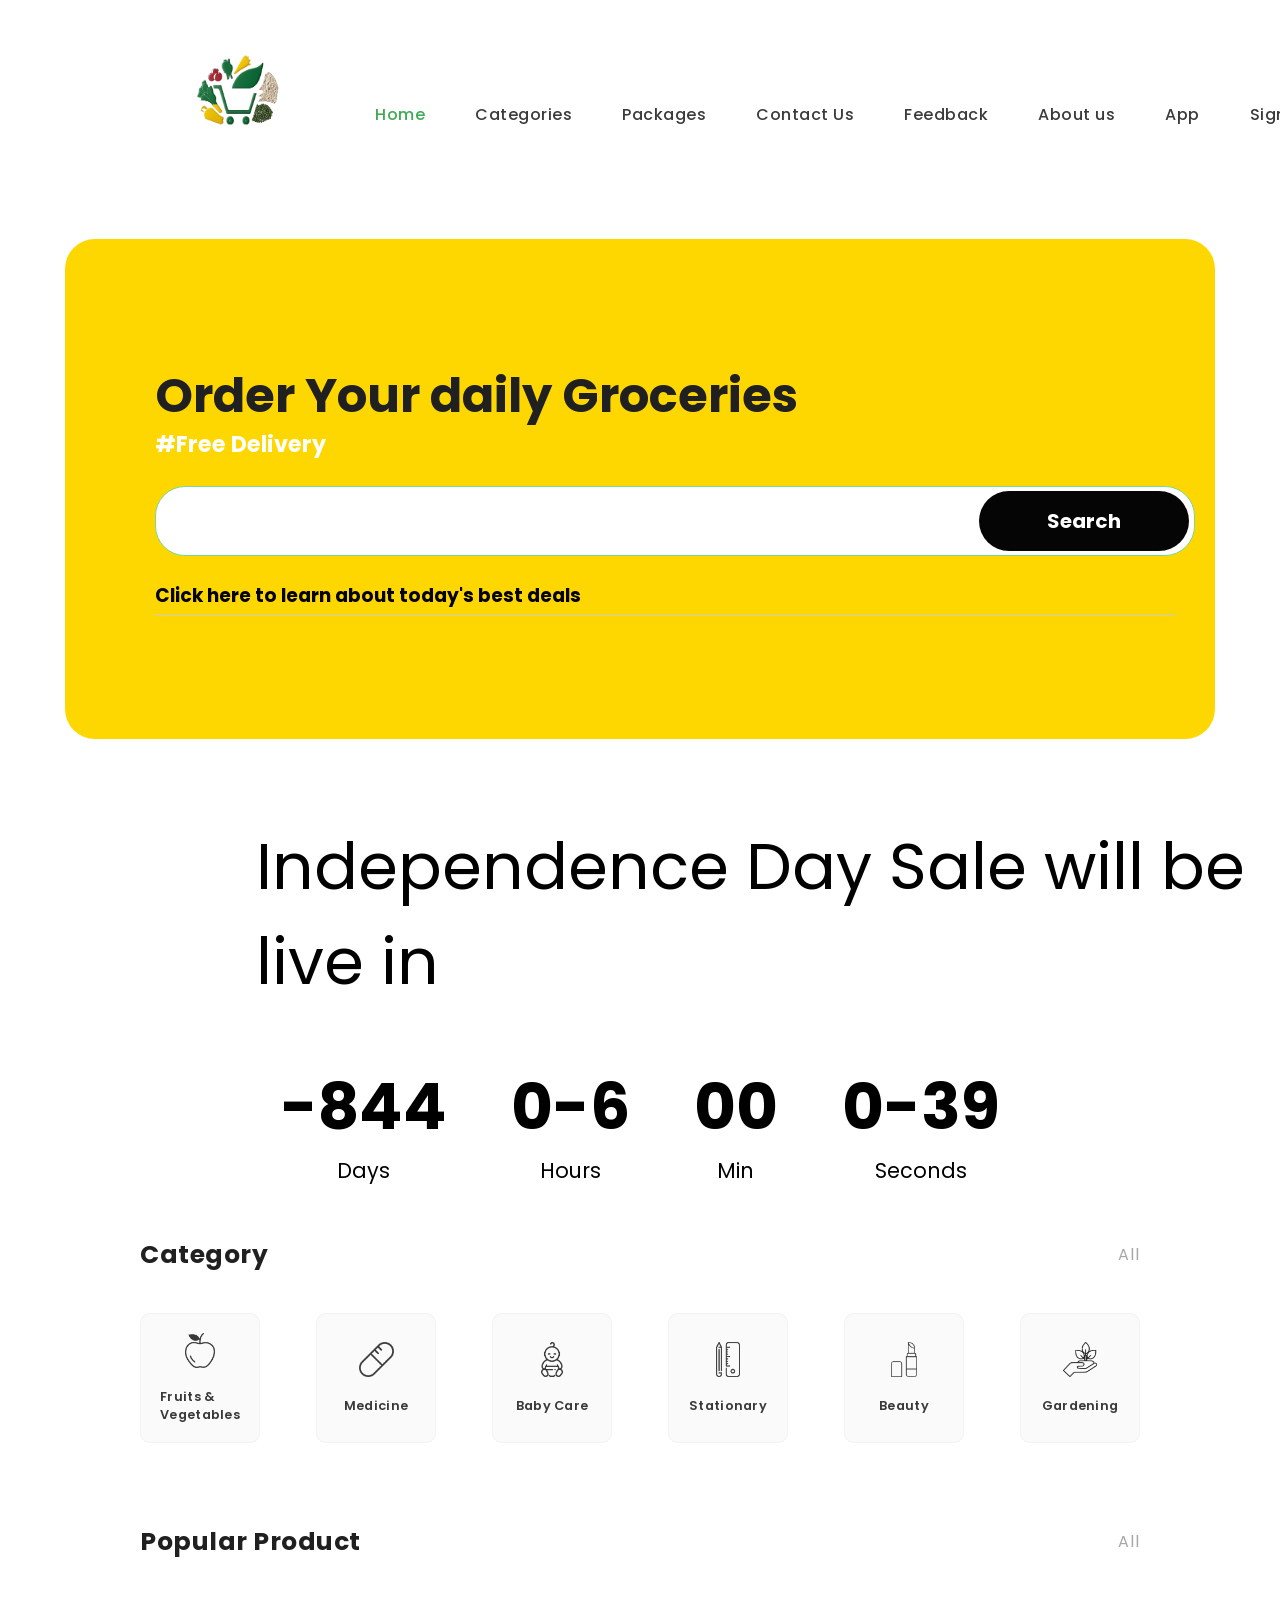
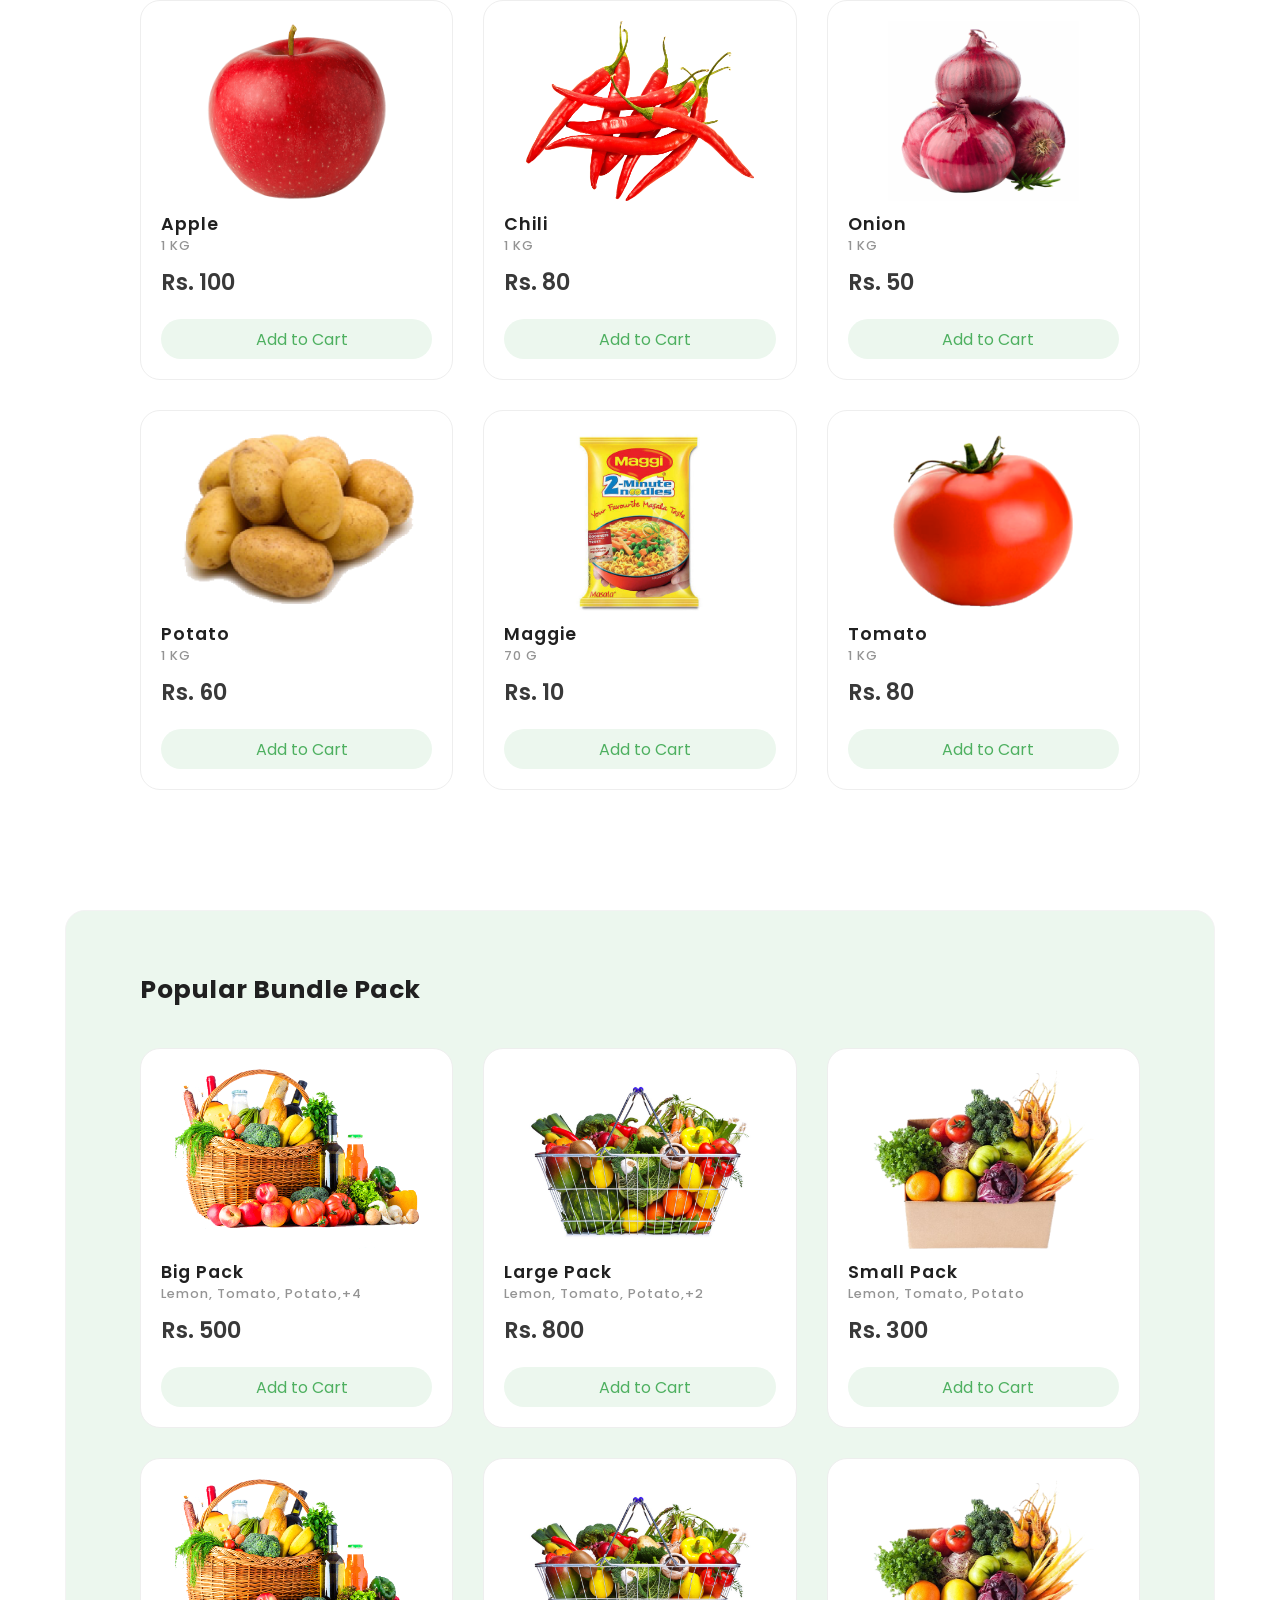
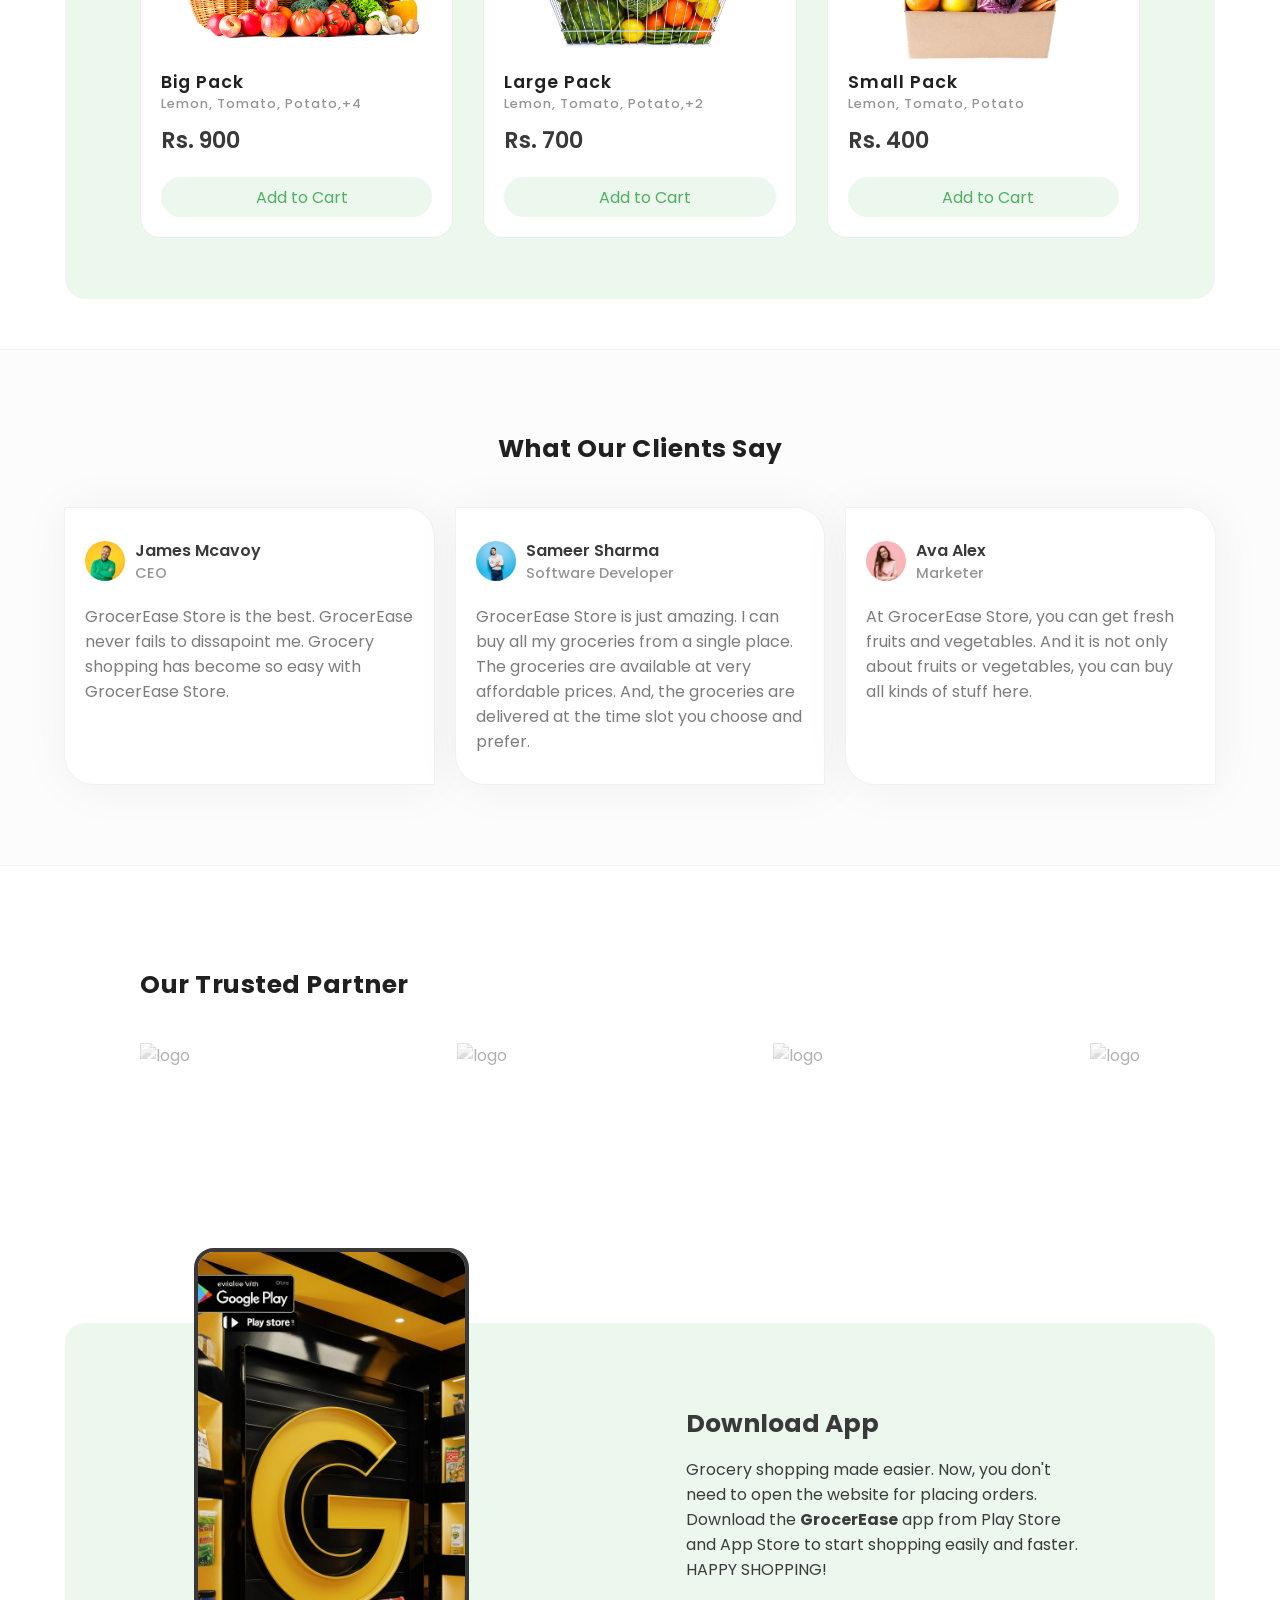
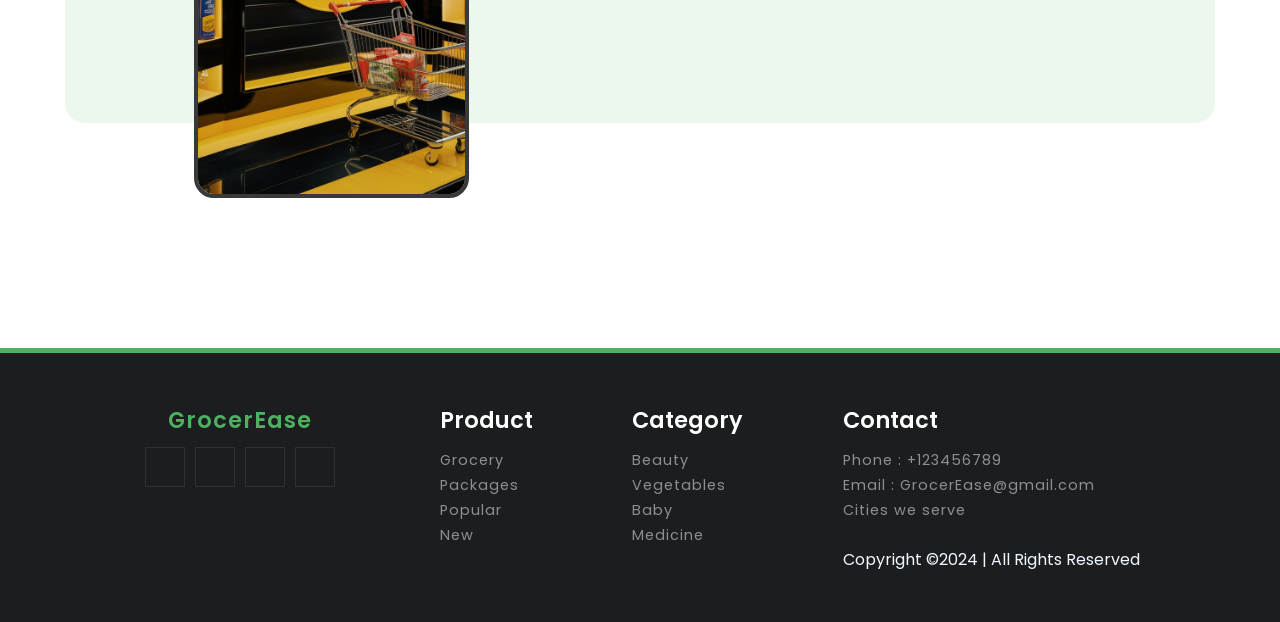
==== index.html @ 17e19a9a "Update and rename home.html to index.html" ====
<!DOCTYPE html>
<html>

<head>
    <link rel="icon" href="https://cdn.pixabay.com/photo/2022/08/01/07/59/vegetables-7357585_640.png" type="image/png">
    <meta charset="utf-8">
    <meta name="viewport" content="width=device-width, initial-scale=1.0">
    <!--==Title==================================-->
    <title>GrocerEase</title>
    <!--==Stylesheet=============================-->
    <link rel="stylesheet" type="text/css" href="Home.css">
    <!--==Using-Font-Awesome=====================-->
    <script src="https://kit.fontawesome.com/5471644867.js" crossorigin="anonymous"></script>
    <script src='Home.js' defer></script>
</head>

<body>
    <!--==Navigation================================-->
    <nav class="navigation">
    
        <!--logo-------->
        <a href="#" class="logo">
    
            <img src="a-sleek-and-modern-logo-for-groceryease-a-grocery--QbFy0qvYS6Co9aeHEq3TIA-3sKDMrnwR7K79w1fFq0Kig-removebg-preview.png"
                alt="logo" id="image">
    
        </a>
    
        <!--menu-btn---->
        <input type="checkbox" class="menu-btn" id="menu-btn">
    
        <label for="menu-btn" class="menu-icon">
    
            <span class="nav-icon"></span>
    
        </label>
    
        <!--menu-------->
        <ul class="menu">
    
            <li>
                <a href="Home Page HTML.html" class="active">
    
                    Home
    
                </a>
    
            </li>
    
            <li>
    
                <a href="#category">
    
                    Categories
    
                </a>
    
            </li>
    
            <li>
    
                <a href="#popular-bundle-pack">
    
                    Packages
    
                </a>
    
            </li>
    
            <li>
    
                <a href="contact.html">
    
                    Contact&nbsp;Us
    
                </a>
    
            </li>
    
            <li>
    
                <a href="Feedback Form HTML.html">
    
                    Feedback
    
                </a>
    
            </li>
    
            <li>
    
                <a href="About Us HTML.html">
    
                    About&nbsp;us
    
                </a>
    
            </li>
    
            <li>
    
                <a href="#download-app">
    
                    App
    
                </a>
    
            </li>
    
            <li>
    
                <a href="Login And Registration HTML.html">
    
                    Sign&nbsp;up
    
                </a>
    
            </li>
    
    
            <li>
    
                <a href="Login And Registration HTML.html">
    
                    Login
    
                </a>
    
            </li>
    
        </ul>
    
        <!--right-nav-(cart-like)-->
        <div class="right-nav">
    
            <!--like----->
            <a href="Wishlist HTML.html" class="like">
    
                <i class="fa-solid fa-heart"></i>
    
                <span>
    
                    2
    
                </span>
    
            </a>
    
            <!--cart----->
            <a href="Shopping Cart HTML.html" class="cart">
    
                <i class="fa-solid fa-cart-shopping"></i>
    
                <span>
    
                    2
    
                </span>
    
            </a>
    
            <!--cart----->
            <a href="Profile HTML.html" class="user-profile">
    
                <i class="fa-solid fa-user"></i>
    
                <span>
    
                    1
    
                </span>
    
            </a>
    
        </div>
    
    </nav>
    
    <!--nav-end--------------------->
    <!--==Search-banner=======================================-->
    <section id="search-banner">
    
        <!--bg--------->
        <img alt="bg" class="bg-1" src="images/bg-1.png">
    
        <img alt="bg" class="bg-1_rev" src="images/bg.png">
    
        <img alt="bg-2" class="bg-2" src="images/bg-2.png">
    
        <!--text------->
        <div class="search-banner-text">
    
            <h1>
    
                Order Your daily Groceries
    
            </h1>
    
            <strong>
    
                #Free Delivery
    
            </strong>
    
            <!--search-box------>
            <form action="" class="search-box">
                <!--icon-->
                <i class="fas fa-search"></i>
    
                <!--input-->
                <input type="text" id="searchBox" class="search-input" name="search" size="80px" required>
    
                <!--btn-->
                <input type="submit" class="search-btn" value="Search">
    
                <!-- Placeholder and suggestions container -->
                <div class="placeholder-container">
                    <span class="placeholder-text"></span>
                </div>
                <ul id="suggestions" class="suggestions-list"></ul>
            </form>
    
    
            <br>
    
            <h3>
    
                <a href='Best Deals HTML.html' style='color: #030303'>
    
                    Click here to learn about today's best deals
    
                </a>
    
            </h3>
    
        </div>
    
    </section>
    
    <!--search-banner-end--------------->
    
    <h2 class='sale-heading'>
    
        Independence Day Sale will be live in
    
    </h2>
    
    <div class="countdown-container">
    
        <div class="countdown-el days-c">
            <p class="big-text" id="days">0</p>
            <span>Days</span>
        </div>
        <div class="countdown-el hours-c">
            <p class="big-text" id="hours">0</p>
            <span>Hours</span>
        </div>
        <div class="countdown-el mins-c">
            <p class="big-text" id="mins">0</p>
            <span>Min</span>
        </div>
        <div class="countdown-el seconds-c">
            <p class="big-text" id="seconds">0</p>
            <span>Seconds</span>
        </div>
    </div>
    <!--==category=========================================-->
    <section id="category">
    
        <!--heading---------------->
        <div class="category-heading">
    
            <h2>
    
                Category
    
            </h2>
    
            <span>
    
                All
    
            </span>
    
        </div>
    
        <!--box-container---------->
        <div class="category-container">
    
            <!--box---------------->
            <a class="category-box" href='Fruits Category Page HTML.html'>
                <img alt="Fruits and Vegetables" src="images/Vegetables.png">
                <span>Fruits & <br> Vegetables</span>
            </a>
            <!--box---------------->
            <a class="category-box" href='Medicine Category Page HTML.html'>
                <img alt="Medicines" src="images/medicine.png">
                <span>Medicine</span>
            </a>
            <!--box---------------->
            <a class="category-box" href="Baby Care Category Page HTML.html">
                <img alt="Baby Care Products" src="images/baby.png">
                <span>Baby Care</span>
            </a>
            <!--box---------------->
            <a class="category-box" href='Office Category Page HTML.html'>
                <img alt="Fish" src="images/office.png">
                <span>Stationary</span>
            </a>
            <!--box---------------->
            <a class="category-box" href='Beauty Category Page HTML.html'>
                <img alt="Beauty Products" src="images/beauty.png">
                <span>Beauty</span>
            </a>
            <!--box---------------->
            <a class="category-box" href='Gardening Category Page HTML.html'>
                <img alt="Gardening Products" src="images/Gardening.png">
                <span>Gardening</span>
            </a>
        </div>
    
    </section>
    <!--category-end----------------------------------->
    <!--==Products====================================-->
    <section id="popular-product">
        <!--heading----------->
        <div class="product-heading">
            <h3>Popular Product</h3>
            <span>All</span>
        </div>
        <!--box-container------>
        <div class="product-container">
            <!--box---------->
            <div class="product-box">
                <img alt="apple" src="images/apple.png">
                <strong>Apple</strong>
                <span class="quantity">1 KG</span>
                <span class="price">Rs. 100</span>
                <!--cart-btn------->
                <a href="Shopping Cart HTML.html" class="cart-btn">
                    <i class="fas fa-shopping-bag"></i> Add to Cart
                </a>
                <!--like-btn------->
                <a class="like-btn">
                    <i class="far fa-heart"></i>
                </a>
            </div>
            <!--box---------->
            <div class="product-box">
                <img alt="chili" src="images/chili.png">
                <strong>Chili</strong>
                <span class="quantity">1 KG</span>
                <span class="price">Rs. 80</span>
                <!--cart-btn------->
                <a href="Shopping Cart HTML.html" class="cart-btn">
                    <i class="fas fa-shopping-bag"></i> Add to Cart
                </a>
                <!--like-btn------->
                <a class="like-btn">
                    <i class="far fa-heart"></i>
                </a>
            </div>
            <!--box---------->
            <div class="product-box">
                <img alt="onion" src="images/onion.png">
                <strong>Onion</strong>
                <span class="quantity">1 KG</span>
                <span class="price">Rs. 50</span>
                <!--cart-btn------->
                <a href="Shopping Cart HTML.html" class="cart-btn">
                    <i class="fas fa-shopping-bag"></i> Add to Cart
                </a>
                <!--like-btn------->
                <a class="like-btn">
                    <i class="far fa-heart"></i>
                </a>
            </div>
            <!--box---------->
            <div class="product-box">
                <img alt="Potato" src="images/patato.png">
                <strong>Potato</strong>
                <span class="quantity">1 KG</span>
                <span class="price">Rs. 60</span>
                <!--cart-btn------->
                <a href="Shopping Cart HTML.html" class="cart-btn">
                    <i class="fas fa-shopping-bag"></i> Add to Cart
                </a>
                <!--like-btn------->
                <a class="like-btn">
                    <i class="far fa-heart"></i>
                </a>
            </div>
            <!--box---------->
            <div class="product-box">
                <img alt="Garlic" src="images/maggi.jpg">
                <strong>Maggie</strong>
                <span class="quantity">70 G</span>
                <span class="price">Rs. 10</span>
                <!--cart-btn------->
                <a href="#" class="cart-btn">
                    <i class="fas fa-shopping-bag"></i> Add to Cart
                </a>
                <!--like-btn------->
                <a class="like-btn">
                    <i class="far fa-heart"></i>
                </a>
            </div>
            <!--box---------->
            <div class="product-box">
                <img alt="Tomato" src="images/tamato.png">
                <strong>Tomato</strong>
                <span class="quantity">1 KG</span>
                <span class="price">Rs. 80</span>
                <!--cart-btn------->
                <a href="Shopping Cart HTML.html" class="cart-btn">
                    <i class="fas fa-shopping-bag"></i> Add to Cart
                </a>
                <!--like-btn------->
                <a class="like-btn">
                    <i class="far fa-heart"></i>
                </a>
            </div>
        </div>
    </section>
    <!--popular-product-end--------------------->
    <!--Popular-bundle-pack===================================-->
    <section id="popular-bundle-pack">
        <!--heading-------------->
        <div class="product-heading">
            <h3>Popular Bundle Pack</h3>
        </div>
        <!--box-container------>
        <div class="product-container">
            <!--box---------->
            <div class="product-box">
                <img alt="Big Pack" src="images/pack1.png">
                <strong>Big Pack</strong>
                <span class="quantity">Lemon, Tomato, Potato,+4</span>
                <span class="price">Rs. 500</span>
                <!--cart-btn------->
                <a href="Shopping Cart HTML.html" class="cart-btn">
                    <i class="fas fa-shopping-bag"></i> Add to Cart
                </a>
                <!--like-btn------->
                <a class="like-btn">
                    <i class="far fa-heart"></i>
                </a>
            </div>
            <!--box---------->
            <div class="product-box">
                <img alt="Large Pack" src="images/pack2.jpg">
                <strong>Large Pack</strong>
                <span class="quantity">Lemon, Tomato, Potato,+2</span>
                <span class="price">Rs. 800</span>
                <!--cart-btn------->
                <a href="Shopping Cart HTML.html" class="cart-btn">
                    <i class="fas fa-shopping-bag"></i> Add to Cart
                </a>
                <!--like-btn------->
                <a class="like-btn">
                    <i class="far fa-heart"></i>
                </a>
            </div>
            <!--box---------->
            <div class="product-box">
                <img alt="small Pack" src="images/pack3.png">
                <strong>Small Pack</strong>
                <span class="quantity">Lemon, Tomato, Potato</span>
                <span class="price">Rs. 300</span>
                <!--cart-btn------->
                <a href="Shopping Cart HTML.html" class="cart-btn">
                    <i class="fas fa-shopping-bag"></i> Add to Cart
                </a>
                <!--like-btn------->
                <a class="like-btn">
                    <i class="far fa-heart"></i>
                </a>
            </div>
            <!--box---------->
            <div class="product-box">
                <img alt="pack" src="images/pack1.png">
                <strong>Big Pack</strong>
                <span class="quantity">Lemon, Tomato, Potato,+4</span>
                <span class="price">Rs. 900</span>
                <!--cart-btn------->
                <a href="Shopping Cart HTML.html" class="cart-btn">
                    <i class="fas fa-shopping-bag"></i> Add to Cart
                </a>
                <!--like-btn------->
                <a class="like-btn">
                    <i class="far fa-heart"></i>
                </a>
            </div>
            <!--box---------->
            <div class="product-box">
                <img alt="Large Pack" src="images/pack2.jpg">
                <strong>Large Pack</strong>
                <span class="quantity">Lemon, Tomato, Potato,+2</span>
                <span class="price">Rs. 700</span>
                <!--cart-btn------->
                <a href="Shopping Cart HTML.html" class="cart-btn">
                    <i class="fas fa-shopping-bag"></i> Add to Cart
                </a>
                <!--like-btn------->
                <a class="like-btn">
                    <i class="far fa-heart"></i>
                </a>
            </div>
            <!--box---------->
            <div class="product-box">
                <img alt="small Pack" src="images/pack3.png">
                <strong>Small Pack</strong>
                <span class="quantity">Lemon, Tomato, Potato</span>
                <span class="price">Rs. 400</span>
                <!--cart-btn------->
                <a href="Shopping Cart HTML.html" class="cart-btn">
                    <i class="fas fa-shopping-bag"></i> Add to Cart
                </a>
                <!--like-btn------->
                <a class="like-btn">
                    <i class="far fa-heart"></i>
                </a>
            </div>
        </div>
    </section>
    <!--popular-bundle-pack-end-------------------------------->
    <!--==Clients===============================================-->
    <section id="clients">
        <!--heading---------------->
        <div class="client-heading">
            <h3>What Our Clients Say</h3>
        </div>
        <!--box-container---------->
        <div class="client-box-container">
            <!--box------------->
            <div class="client-box">
                <!--==profile===-->
                <div class="client-profile">
                    <!--img--->
                    <img alt="client" src="images/client-1.jpg">
                    <!--text-->
                    <div class="profile-text">
                        <strong>James Mcavoy</strong>
                        <span>CEO</span>
                    </div>
                </div>
                <!--==Rating======-->
                <div class="rating">
                    <i class="fas fa-star"></i>
                    <i class="fas fa-star"></i>
                    <i class="fas fa-star"></i>
                    <i class="fas fa-star"></i>
                    <i class="fas fa-star"></i>
                </div>
                <!--==comments===-->
                <p>GrocerEase Store is the best. GrocerEase never fails to dissapoint me. Grocery shopping has become so
                    easy with GrocerEase Store.</Str>
                </p>
            </div>
            <!--box------------->
            <div class="client-box">
                <!--==profile===-->
                <div class="client-profile">
                    <!--img--->
                    <img alt="client" src="images/client-2.jpg">
                    <!--text-->
                    <div class="profile-text">
                        <strong>Sameer Sharma</strong>
                        <span>Software Developer</span>
                    </div>
                </div>
                <!--==Rating======-->
                <div class="rating">
                    <i class="fas fa-star"></i>
                    <i class="fas fa-star"></i>
                    <i class="fas fa-star"></i>
                    <i class="fas fa-star"></i>
                    <i class="fas fa-star"></i>
                </div>
                <!--==comments===-->
                <p>GrocerEase Store is just amazing. I can buy all my groceries from a single place. The groceries are
                    available at very affordable prices. And, the groceries are delivered at the time slot you choose and
                    prefer.</p>
            </div>
            <!--box------------->
            <div class="client-box">
                <!--==profile===-->
                <div class="client-profile">
                    <!--img--->
                    <img alt="client" src="images/client-3.jpg">
                    <!--text-->
                    <div class="profile-text">
                        <strong>Ava Alex</strong>
                        <span>Marketer</span>
                    </div>
                </div>
                <!--==Rating======-->
                <div class="rating">
                    <i class="fas fa-star"></i>
                    <i class="fas fa-star"></i>
                    <i class="fas fa-star"></i>
                    <i class="fas fa-star"></i>
                    <i class="fas fa-star"></i>
                </div>
                <!--==comments===-->
                <p>At GrocerEase Store, you can get fresh fruits and vegetables. And it is not only about fruits or
                    vegetables, you can buy all kinds of stuff here.</p>
            </div>
        </div>
    </section>
    <!--client-section-end---------->
    <!--==Partnre-logo================================-->
    <section id="partner">
        <!--heading------------>
        <div class="partner-heading">
            <h3>Our Trusted Partner</h3>
        </div>
        <!--logo-container----->
        <div class="logo-container">
            <img alt="logo" src="images/logo-1.png">
            <img alt="logo" src="images/logo-2.png">
            <img alt="logo" src="images/logo-3.png">
            <img alt="logo" src="images/logo-4.png">
        </div>
    </section>
    <!--logo-section-end--------------------->
    <!--==download-app====================================-->
    <section id="download-app">
        <!--img----------------------->
        <div class="app-img">
            <img alt="app" src="images/mobile.jpeg">
        </div>
        <!--text---------------------->
        <div class="download-app-text">
            <strong>Download App</strong>
            <p>Grocery shopping made easier. Now, you don't need to open the website for placing orders. Download the
                <b>GrocerEase</b> app from Play Store and App Store to start shopping easily and faster. <br> HAPPY
                SHOPPING!</b></p>
            <!--btns------->
            <div class="download-btns">
                <a href="https://www.apple.com/in/app-store/"><img alt="" src="images/appstore-btn.png"></a>
                <a href="https://play.google.com/store"><img alt="" src="images/googleplay-btn.png"></a>
            </div>
        </div>
    </section>
    <!--download-app-section-end------------------------->
    <!--==Footer=============================================-->
    <footer>
        <div class="footer-container">
            <!--logo-container------>
            <div class="footer-logo">
                <a href="file:///C:/Users/RAGHAV/Desktop/Coding/Grocery/Logo.png"><span>GrocerEase</span></a>
                <!--social----->
                <div class="footer-social">
                    <a href="https://www.facebook.com/"><i class="fa-brands fa-facebook"></i></a>
                    <a href="https://twitter.com/?lang=en-in"><i class="fab fa-twitter"></i></a>
                    <a href="https://www.instagram.com/"><i class="fab fa-instagram"></i></a>
                    <a href="https://www.youtube.com/"><i class="fab fa-youtube"></i></a>
                </div>
            </div>
            <!--links------------------------->
            <div class="footer-links">
                <strong>Product</strong>
                <ul>
                    <li><a href="#">Grocery</a></li>
                    <li><a href="#">Packages</a></li>
                    <li><a href="#">Popular</a></li>
                    <li><a href="#">New</a></li>
                </ul>
            </div>
            <!--links------------------------->
            <div class="footer-links">
                <strong>Category</strong>
                <ul>
                    <li><a href="#">Beauty</a></li>
                    <li><a href="#">Vegetables</a></li>
                    <li><a href="#">Baby</a></li>
                    <li><a href="#">Medicine</a></li>
                </ul>
            </div>
            <!--links-------------------------->
            <div class="footer-links">
                <strong>Contact</strong>
                <ul>
                    <li><a href="#">Phone : +123456789</a></li>
                    <li><a href="#">Email : GrocerEase@gmail.com</a></li>
                    <li><a href="#">Cities we serve</a></li>
                </ul>
                <br>
                <p style="color: aliceblue;">Copyright ©2024 | All Rights Reserved</p>
            </div>
        </div>
    </footer>
</body>

</html>
---- Home.css ----
@import url('https://fonts.googleapis.com/css2?family=Poppins:wght@200;300;400;500;600;700&display=swap');

*{
    font-family: 'Poppins', sans-serif;
    margin: 0px;
    padding: 0px;
    box-sizing: border-box;
    scroll-behavior: smooth;
}

#image{
    position: relative;
    height: 150px;
    width: 225px;
}


ul{
    list-style: none;
}
a{
    text-decoration: none;
}
body{
    margin: 0px;
    padding: 0px;
    font-family: poppins;
}
 
::selection{
color:#ffffff;
background-color:#40aa54;}
 
/* Navigation */
.navigation{
    display: flex;
    justify-content: space-between;
    align-items: center;
    padding: 35px;
    max-width: 1070px;
    width: 100%;
    margin: auto;
    margin-left: 90px;
}
.menu{
    display: flex;
	align-items:left;
}
.menu li a{
    padding: 3px 10px;
    margin: 0px 15px;
    color: #3b3b3b;
    font-weight: 500;
    letter-spacing: 0.5px;
    transition: all ease 0.3s;
	
}
.logo{
    font-size: 1.4rem;
    font-weight: 600;
    letter-spacing: 1px;
    color: #202020;
}
.logo span{
    color: #40aa54;
}
.right-nav{
    display: flex;
    grid-template-columns: auto auto;
    grid-gap: 25px;
}
.right-nav a{
    width:40px;
    height: 40px;
    display: flex;
    justify-content: center;
    align-items: center;
    border-radius: 50%;
    position: relative;
}
.right-nav .like{
    background-color: #fff0ee;
    color: #ff6c57;
}
.right-nav .cart{
    background-color: #ecf7ee;
    color: #4eb060;
}
.right-nav .user-profile{
    background-color: #ecf7ee;
    color: rgb(139, 195, 221);
}
.right-nav a span{
    position: absolute;
    top: -7px;
    right: -7px;
    width:20px;
    height: 20px;
    display: flex;
    justify-content: center;
    align-items: center;
    border-radius: 50%;
    color: #ffffff;
    font-size: 0.6rem;
    font-weight: 500;
}
.right-nav .like span{
    background-color: #ff6c57;
}
.right-nav .cart span{
    background-color: #4eb060;
}
.right-nav .user-profile span{
    background-color: rgb(95, 183, 224);
}
.menu li a:hover,
.menu .active{
    color: #40aa54;
    transition: all ease 0.3s;
}

/* Search-Banner */
#search-banner{
    max-width: 1250px;
    height: 500px;
    border-radius: 30px;
    background-color: #FFD700;
    margin: 10px auto;
    position: relative;
    overflow: hidden;
    background-image: url(../images/bg.png);
    background-repeat: no-repeat;
    background-size: 1000px;
    background-position: bottom right;
    padding: 20px;
    display: flex;
    align-items: center;
}
.bg-1{
    position: absolute;
    left: -50px;
    top: -150px;
    width: 300px;
    height: 500px;
    object-fit: contain;
    object-position: center;
    opacity: 0.7;
}
.bg-1_rev{
    position: absolute;
    right: -60px;
    top: 150px;
    width: 300px;
    height: 500px;
    -webkit-transform: scaleX(-1);
    transform: scaleX(-1);
    object-fit: contain;
    object-position: center;
    opacity: 0.7;
}
.bg-2{
    position: absolute;
    left: 60%;
    transform: translateX(-60%);
    top: -75px;
    width: 150px;
    height: 150px;
    object-position: center;
    object-fit: contain;
}
.search-banner-text{
    display: flex;
    flex-direction: column;
    /* width: 500px; */
    margin-left: 70px;
    position: relative;
}
.search-banner-text h1{
    font-size: 3rem;
    line-height: 55px;
    color: #202020;
}
.search-banner-text strong{
    color: #ffffff;
    font-size: 1.4rem;
    margin-top: 4px;
}
.search-box {
    background-color: #ffffff;
    height: 70px;
    display: flex;
    align-items: center;
    margin-top: 25px;
    padding: 0px 5px 0px 20px;
    border-radius: 30px;
    border: 1.5px solid #78d98f;
}

.search-box i {
    font-size: 1.3rem;
    color: #3b3b3b;
    margin: 0px 10px;
}

.search-box .search-input {
    height: 40px;
    border: none;
    width: 80%;
    padding: 0px 10px;
    outline: none;
    font-size: 25px;
    transition: all 0.3s ease;
}

.search-box .search-input:focus {
    border-color: #007bff;
}

.search-btn {
    height: 40px;
    padding: 0px 10px;
    border: none;
    background-color: #007bff;
    color: white;
    cursor: pointer;
    border-radius: 4px;
    font-size: 16px;
    margin-left: 10px; /* Space between input and button */
}

.placeholder-container {
    position: absolute;
    top: 60%;
    left: 50px;
    font-size: 25px;
    transform: translateY(-50%);
    pointer-events: none;
    white-space: nowrap;
    overflow: hidden;
    height: 27px; /* Adjust based on your font-size */
}

.placeholder-text {
    display: inline-block;
    opacity: 0;
    animation: slideUp 3s infinite;
}

@keyframes slideUp {
    0% {
        opacity: 0;
        transform: translateY(100%);
    }
    20% {
        opacity: 1;
        transform: translateY(0);
    }
    60% {
        opacity: 1;
        transform: translateY(0);
    }
    80% {
        opacity: 0;
        transform: translateY(-100%);
    }
    100% {
        opacity: 0;
        transform: translateY(100%);
    }
}

.suggestions-list {
    list-style-type: none;
    padding: 0;
    margin: 5px 0 0;
    border: 1px solid #ccc;
    border-top: none;
    width: calc(100% - 20px); /* Adjust based on input width */
    max-height: 150px;
    overflow-y: auto;
    background-color: #fff;
    position: absolute;
    top: 100%;
    left: 0;
    box-shadow: 0px 4px 8px rgba(0, 0, 0, 0.1);
}

.suggestions-list li {
    padding: 10px;
    cursor: pointer;
}

.suggestions-list li:hover {
    background-color: #f0f0f0;
}

.search-box .search-btn{
    width:220px;
    height: 60px;
    border-radius: 30px;
    background-color: #040504;
    border: none;
    font-weight: bolder;
    font-size: 20px;
    color: #ffffff;
    outline: none;
    cursor: pointer;
    transition: all ease 0.3s;
}
.search-box .search-btn:hover{
    background-color: #faf440;
    transition: all ease 0.3s;
    color: black;
}

/* sale */
.sale-heading {
    font-weight: normal;
    font-size: 4rem;
    margin-top: 5rem;
    margin-left: 20%;
}

.countdown-container {
    display: flex;
    flex-wrap: wrap;
    justify-content: center;
    margin: 50px auto;
    max-width: 1000px;
}

.big-text {
    font-weight: bold;
    font-size: 4rem;
    line-height: 1;
    margin: 1rem 2rem;
}

.countdown-el {
    text-align: center;
}

.countdown-el span {
    font-size: 1.3rem;
}
/* category */
#category,
#popular-product,
#popular-bundle-pack,
#partner{
    display: flex;
    flex-direction: column;
    max-width: 1000px;
    margin: 50px auto;
}
.category-heading,
.product-heading,
.partner-heading{
    display: flex;
    justify-content: space-between;
    align-items: center;
}
.category-heading h2,
.product-heading h3,
.partner-heading h3{
    font-size: 1.56rem;
    font-weight: 700;
    color: #202020;
    letter-spacing: 0.5px;
}
.category-heading span,
.product-heading span{
    color: #a7a7a7;
    font-weight: 400;
    letter-spacing: 1px;
}
.category-container{
    display: flex;
    justify-content: space-between;
    align-items: center;
    margin-top: 40px;
}
.fa-search {
    cursor: pointer;
}
.category-box{
    display: flex;
    flex-direction: column;
    align-items: center;
    justify-content: center;
    background-color: #fafafa;
    border-radius: 10px;
    min-height: 130px;
    width: 120px;
    border: 1px solid rgba(0,0,0,0.03);
    cursor: pointer;
}
.category-box img{
    height: 35px;
    width: 50px;
    object-fit: contain;
    object-position: center;
    transition: all ease 0.1s;
}
.category-box span{
    color: #393939;
    font-size: 0.8rem;
    margin-top: 20px;
    letter-spacing: 0.3px;
    font-weight: 600;
}
.category-box:hover img{
    transform: scale(1.1);
    transition: all ease 0.1s;
}
/* popular-product */
#popular-product{
    margin: 80px auto;
}
.product-container{
    display: grid;
    grid-template-columns: 1fr 1fr 1fr;
    grid-gap: 30px;
    align-items: center;
    margin: 40px 0px;
}
.product-box img{
    width: 90%;
    height: 180px;
    object-fit: contain;
    object-position: center;
    margin: auto;
}
.product-box{
    width: 100%;
    border: 1px solid #eeeeee;
    border-radius: 20px;
    background-color: #ffffff;
    padding: 20px;
    display: flex;
    flex-direction: column;
    position: relative;
    cursor: pointer;
}
.product-box strong{
    color: #202020;
    font-size: 1.1rem;
    letter-spacing: 1px;
    font-weight: 600;
    margin-top: 10px;
}
.product-box .quantity{
    color: #949494;
    font-size: 0.8rem;
    font-weight: 500;
    letter-spacing: 1px;
}
.product-box .price{
    margin-top: 10px;
    font-weight: 600;
    font-size: 1.4rem;
    color: #393939;
}
.product-box .cart-btn{
    width:100%;
    height: 40px;
    background-color: #ecf7ee;
    color: #4eb060;
    display: flex;
    justify-content: center;
    align-items: center;
    margin-top: 20px;
    transition: all ease 0.3s;
    border-radius: 20px;
}
.product-box .cart-btn i{
    margin-right: 10px;
}
.product-box .cart-btn:hover{
    background-color: #4eb060;
    color: #ffffff;
    transition: all ease 0.3s;
}
.product-box .like-btn{
    position: absolute;
    right: 30px;
    top: 20px;
    color: #c9c9c9;
    font-size: 1.3rem;
}

.like-btn:hover {
    color: red;
    cursor: pointer;
}
 
/* popular-bundle-pack */
#popular-bundle-pack{
    display: flex;
    flex-direction: column;
    justify-content: center;
    max-width: 1150px;
    margin: 50px auto;
    padding: 60px 0px 20px 0px;
    border-radius: 20px;
    background-color: #ecf7ee;
    border: 1px solid #f3f3f3;
    align-items: center;
}
.product-container,
.product-heading{
    max-width: 1000px;
    width: 100%;
}
/* clients */
#clients{
    display: flex;
    flex-direction: column;
    justify-content: center;
    align-items: center;
    background-color: #f6f6f656;
    padding: 80px 0px;
    margin: 40px 0px;
    border-top: 1px solid #f3f3f3;
    border-bottom: 1px solid #f3f3f3;
}
.client-heading h3{
    font-size: 1.56rem;
    color: #202020;
    font-weight: 700;
    letter-spacing: 0.5px;
}
.client-box-container{
    display: grid;
    grid-template-columns: 1fr 1fr 1fr;
    grid-gap: 20px;
    width: 90%;
    margin-top: 40px;
}
.client-box{
    background-color: #ffffff;
    padding: 30px 20px;
    border: 1px solid #f1f1f1;
    box-shadow: 2px 2px 50px rgba(0,0,0,0.05);
    border-radius: 0px 30px 0px 30px;
}
.client-box:hover {
    background-color: #c3eecd;
    color: #ffffff;
    transition: 0.3s all ease-in-out;
    cursor: pointer;
}
.client-profile{
    display: flex;
    align-items: center;
}
.client-profile img{
    width:40px;
    height: 40px;
    object-fit: cover;
    object-position: center;
    border-radius: 50%;
}
.profile-text{
    display: flex;
    flex-direction: column;
    margin-left: 10px;
}
.profile-text strong{
    color: #393939;
    font-size: 1rem;
    font-weight: 600;
}
.profile-text span{
    color: #949494;
    font-weight: 500;
    font-size: 0.9rem;
}
.rating{
    display: flex;
    margin: 10px 0px;
}
.rating i{
    color: #fdcc0d;
}
.client-box p{
    color: #7c7c7c;
}
/* partner-logo */
#partner{
    margin: 100px auto;
}
.logo-container{
    display: flex;
    justify-content: space-between;
    margin-top: 40px;
}
.logo-container img{
    height: 55px;
    object-fit: contain;
    object-position: center;
    filter: grayscale(1);
    opacity: 0.3;
    transition: all ease 0.3s;
}
.logo-container img:hover{
    filter: grayscale(0);
    opacity: 1;
    transition: all ease 0.3s;
}
/* Download-app */
#download-app{
    max-width:1150px;
    width: 100%;
    background-color: #ecf7ee;
    height: 400px;
    margin: 225px auto;
    border-radius: 20px;
    padding: 20px;
    display: flex;
    justify-content: space-around;
    align-items: center;
}
.app-img{
    width:275px;
    height: 550px;
    background-color: #ffffff;
    border: 4px solid #393939;
    border-radius: 20px;
    overflow: hidden;
}
.app-img img{
    width: 100%;
    height: 100%;
    object-fit: cover;
    object-position: top center;
}
.download-app-text{
    max-width:400px;
}
.download-app-text strong{
    color: #393939;
    font-size: 1.56rem;
}
.download-app-text p{
    color: #3b3b3b;
    margin: 15px 0px;
}
.download-btns{
    display: flex;
}
.download-btns a{
    height: 44px;
    display: flex;
    justify-content: center;
    align-items: center;
    margin-right: 10px;
    border-radius: 5px;
    overflow: hidden;
}
.download-btns a img{
    height: 100%;
    object-fit: cover;
    object-position: center;
}
/* footer */
footer{
    background-color: #1b1d1f;
    padding: 50px 20px;
    border-top: 5px solid #4eb060;
}
.footer-container{
    max-width: 1100px;
    margin: auto;
    display: flex;
    justify-content: space-around;
    align-items: flex-start;
}
.footer-logo{
    display: flex;
    flex-direction: column;
    justify-content: center;
    align-items: center;
}
.footer-logo a{
    color: #ffffff;
    font-size: 1.4rem;
    font-weight: 600;
    letter-spacing: 1px;
}
.footer-logo a span{
    color: #4eb060;
}
.footer-social{
    display: flex;
    margin-top: 10px;
}
.footer-social a{
    width:40px;
    height: 40px;
    display: flex;
    justify-content: center;
    align-items: center;
    color: #ffffff;
    border: 1px solid #ffffff15;
    font-size: 0.9rem;
    margin: 0px 5px;
    transition: all ease 0.3s;
}
.footer-social a:hover{
    background-color: #4eb060;
    transition: all ease 0.3s;
}
.footer-links strong{
    color: #ffffff;
    font-size: 1.4rem;
    font-weight: 600;
}
.footer-links ul{
    margin-top: 10px;
}
.footer-links ul li a{
    color: #ffffff;
    opacity: 0.5;
    margin: 4px 0px;
    font-size: 0.9rem;
    letter-spacing: 1px;
    transition: all ease 0.3s;
}
.footer-links li a:hover{
    opacity: 1;
    transition: all ease 0.3s;
}
/* Making-Responsive */
.menu-icon,
.menu-btn{
    display: none;
}
@media(max-width:1280px){
    #search-banner{
        width:1150px;
    }
}
@media(max-width:1200px){
    #search-banner{
        width:90%;
        height: 500px;
    }
    #popular-bundle-pack,
    #popular-product,
    #download-app{
        width: 90%;
    }
    #popular-bundle-pack{
        padding: 50px 30px 0px 30px;
    }
}
@media(max-width:1050px){
    .bg-1{
        width: 150px;
        height: 150px;
        top: -20px;
    }
    #search-banner{
        background-size: 700px;
    }
    #category,
    #partner{
        width: 90%;
    }
}
@media(max-width:965px){
    .navigation{
        justify-content: space-between;
        height: 65px;
        padding: 35px 25px;
    }
    .logo{
        font-size: 1.2rem;
    }
    .navigation .menu{
        display: none;
        position: absolute;
        top: 65px;
        left: 0px;
        z-index: 100;
        background-color: #ffffff;
        width: 100%;
        padding: 0px;
        margin: 0px;
        border-bottom: 1px solid rgba(245,245,245);
    }
    .navigation .menu li{
        width: 100%;
        margin: 0px;
        padding: 0px;
    }
    .navigation .menu li a{
        width: 100%;
        height: 40px;
        display: flex;
        align-items: center;
        padding: 30px 20px;
        margin: 0px;
        border: 1px solid rgba(248,247,247,0.5);
    }
    .menu-icon{
        display: block;
    }
    .navigation .menu-icon{
        cursor: pointer;
        float: right;
        padding: 5px;
        position: relative;
        user-select: none;
        z-index: 2;
    }
    .navigation .menu-icon .nav-icon{
        background-color: #141414cc;
        display: block;
        height: 2px;
        width: 25px;
        position: relative;
        transition: background 0.2s ease-out;
    }
    .navigation .menu-icon .nav-icon::before,
    .navigation .menu-icon .nav-icon::after{
        background-color: #141414cc;
        content: '';
        display: block;
        position: absolute;
        width: 100%;
        height: 100%;
        transition: all ease-out 0.2s;
    }
    .navigation .menu-icon .nav-icon::before{
        top: 7px;
    }
    .navigation .menu-icon .nav-icon::after{
        top: -7px;
    }
    .navigation .menu-btn:checked ~ .menu-icon .nav-icon::before{
        transform: rotate(-45deg);
        top: 0px;
    }
    .navigation .menu-btn:checked ~ .menu-icon .nav-icon::after{
        transform: rotate(45deg);
        top: 0px;
    }
    .navigation .menu-btn:checked ~ .menu-icon .nav-icon{
        background-color: transparent;
    } 
    .navigation .menu-btn:checked ~ .menu{
        display: block;
    }   
 
    #search-banner{
        height: 400px;
        background-size: 500px;
    }
    .bg-2{
        width: 100px;
        height: 100px;
        top: -50px;
    }
    .category-container{
        flex-wrap: wrap;
        justify-content: center;
    }
    .category-box{
        margin: 10px;
    }
    .product-container{
        grid-template-columns: 1fr 1fr;
    }
    .client-box-container{
        grid-template-columns: 1fr 1fr;
    }
    .partner-heading{
        justify-content: center;
    }
    .logo-container{
        flex-wrap: wrap;
        justify-content: center;
    }
    .logo-container img{
        margin: 10px;
    }
    #download-app{
        flex-direction: column;
        height: 100%;
        background-color: transparent;
        margin-top: 0px;
        width: 90%;
        max-width: 100%;
    }
    .app-img{
        height: 450px;
        width: 220px;
    }
    .download-app-text{
        max-width: 100%;
        background-color: #ecf7ee;
        padding: 20px;
        border-radius: 20px;
        margin-top: 20px;
        display: flex;
        flex-direction: column;
        justify-content: center;
        align-items: center;
        text-align: center;
    }
    .footer-container{
        display: grid;
        grid-template-columns: 1fr 1fr;
    }
    .footer-links{
        text-align: center;
    }
}
@media(max-width:750px){
    #search-banner{
        height: 300px;
    }
    .search-banner-text{
        margin-left: 20px;
    }
    .search-banner-text h1{
        font-size: 2rem;
        line-height: 30px;
    }
    .bg-1{
        display: none;
    }
    .client-box-container{
        grid-template-columns: 1fr;
    }
}
@media(max-width:500px){
    #search-banner{
        height: 200px;
        background-size: 300px;
    }
    .search-banner-text{
        margin-left: 0px;
        max-width: 100%;
    }
    .search-banner-text h1{
        font-size: 1.3rem;
    }
    .search-box{
        width: 100%;
        max-width: 100%;
        height: 40px;
        padding-left: 10px;
    }
    .search-box i{
        font-size: 1rem;
    }
    .search-box .search-btn{
        height: 30px;
    }
    .category-container{
        display: grid;
        grid-template-columns: 1fr 1fr;
        grid-gap: 15px;
    }
    .category-box{
        width: 100%;
        margin: 0px;
    }
    .product-container{
        grid-template-columns: 1fr;
    }
    #popular-bundle-pack{
        padding: 30px 20px 0px 20px;
    }
    .footer-container{
        grid-template-columns: 1fr;
    }
    .footer-links{
        margin-top: 10px;
    }
}
@media(max-width:400px){
    .category-heading h2,
    .product-heading h3,
    .client-heading h3,
    .partner-heading h3{
        font-size: 1.2rem;
    }
}
@media(max-width:350px){
    .download-btns{
        flex-direction: column;
    }
    .download-btns a{
        margin: 4px 0px;
        width: 140px;
    }
    .download-btns a img{
        width: 100%;
    }
    .right-nav{
        grid-gap: 5px;
    }
}
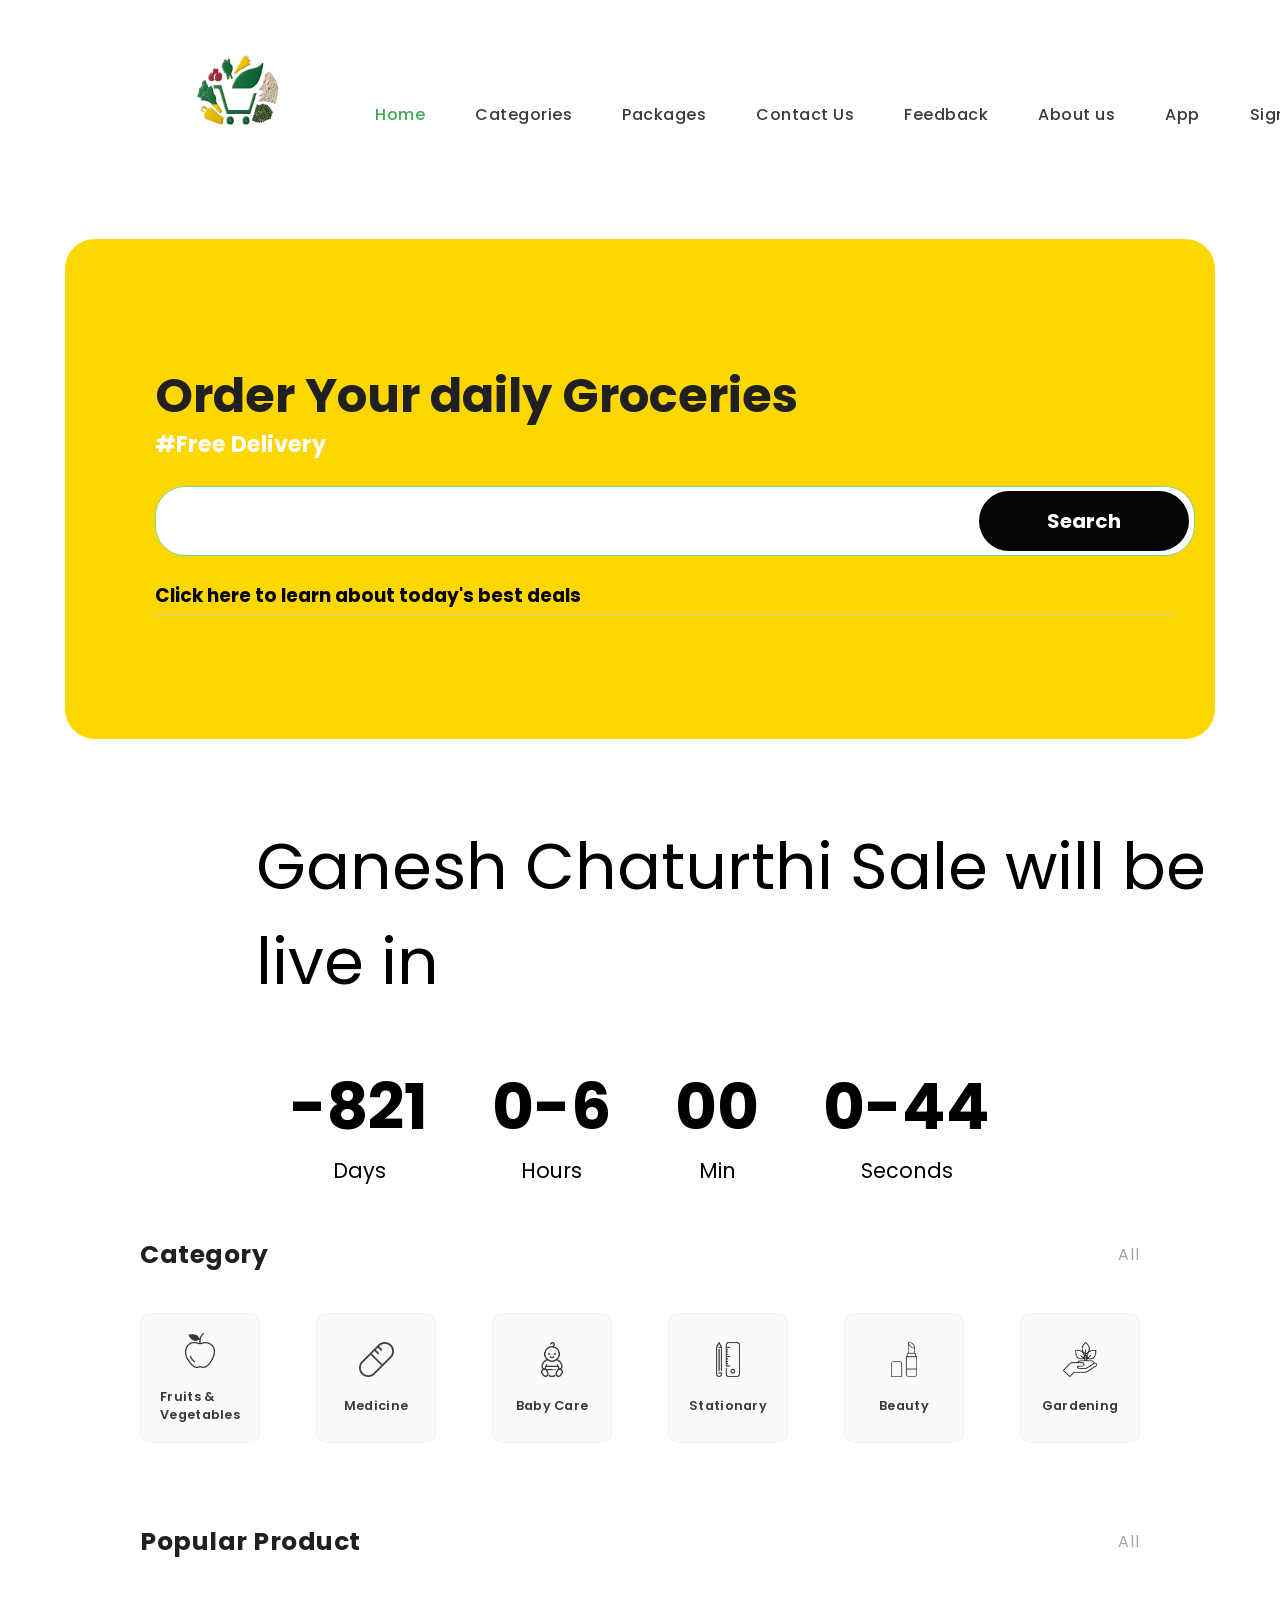
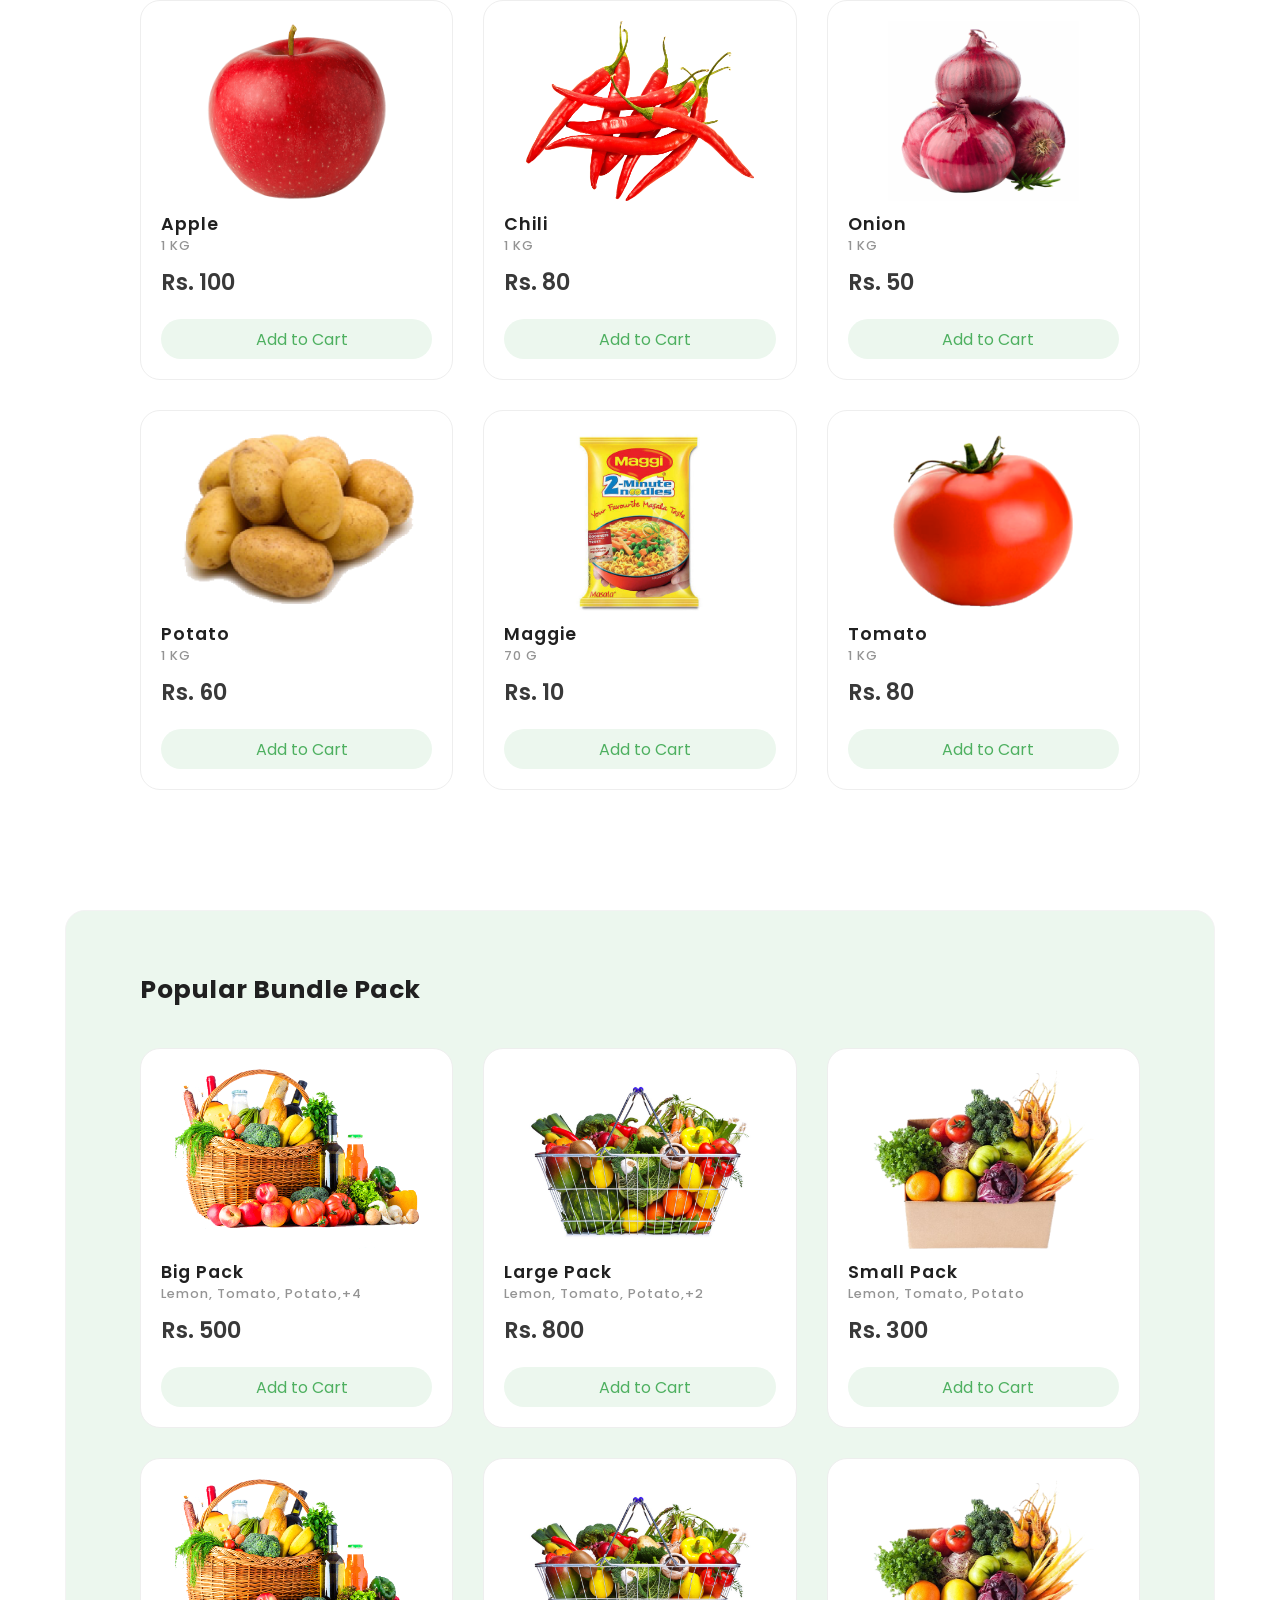
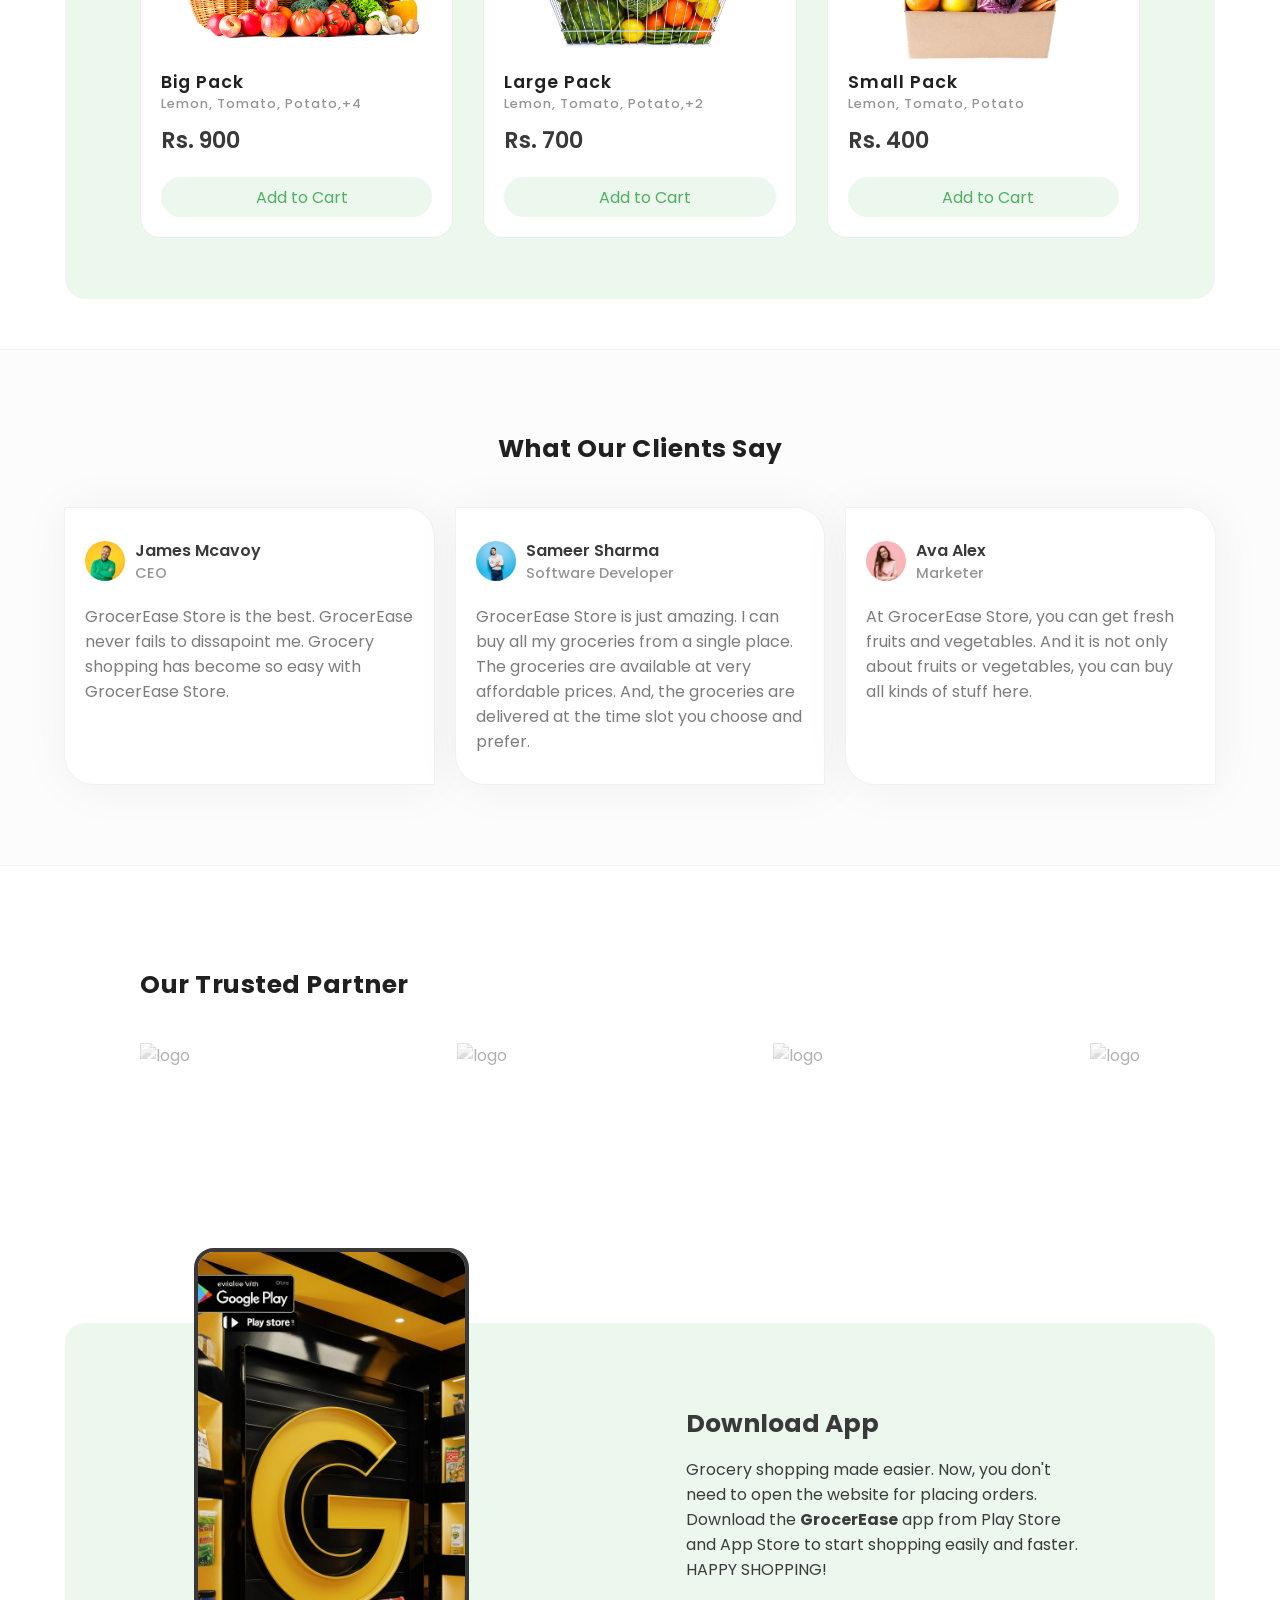
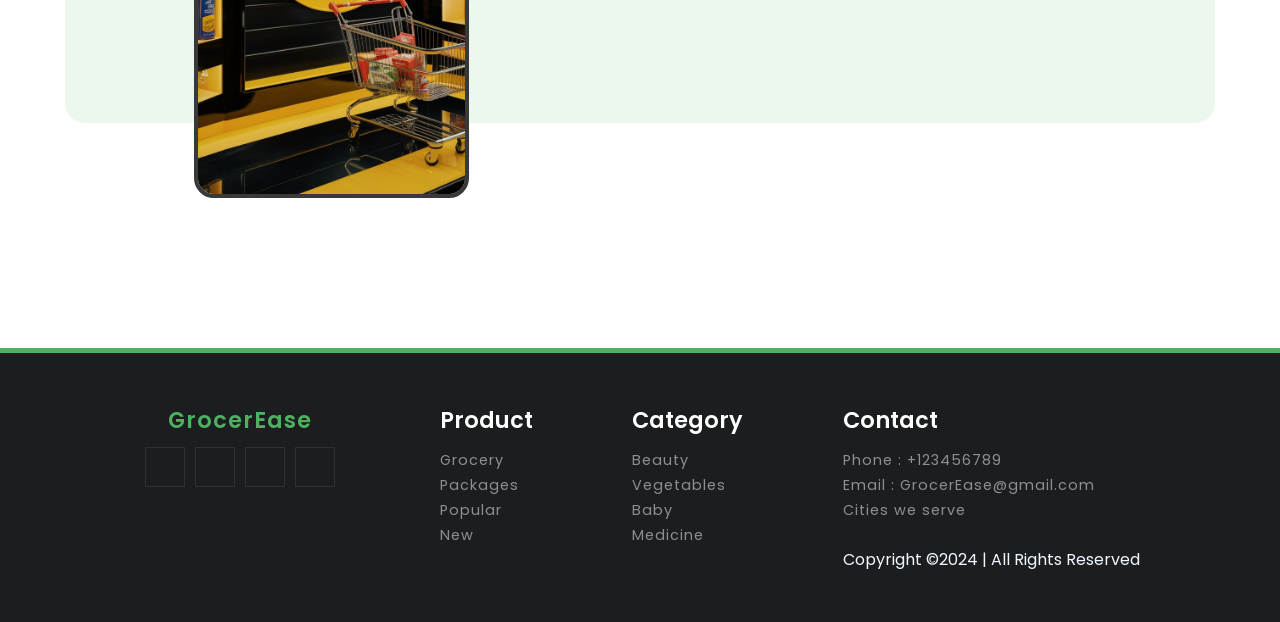
==== commit 6c09b787: "Merge branch 'main' of https://github.com/GrocerEase-01/GrocerEase-Frontend" ====
--- a/index.html
+++ b/index.html
@@ -241,7 +241,7 @@
     
     <h2 class='sale-heading'>
     
-        Independence Day Sale will be live in
+        Ganesh Chaturthi Sale will be live in
     
     </h2>
     
